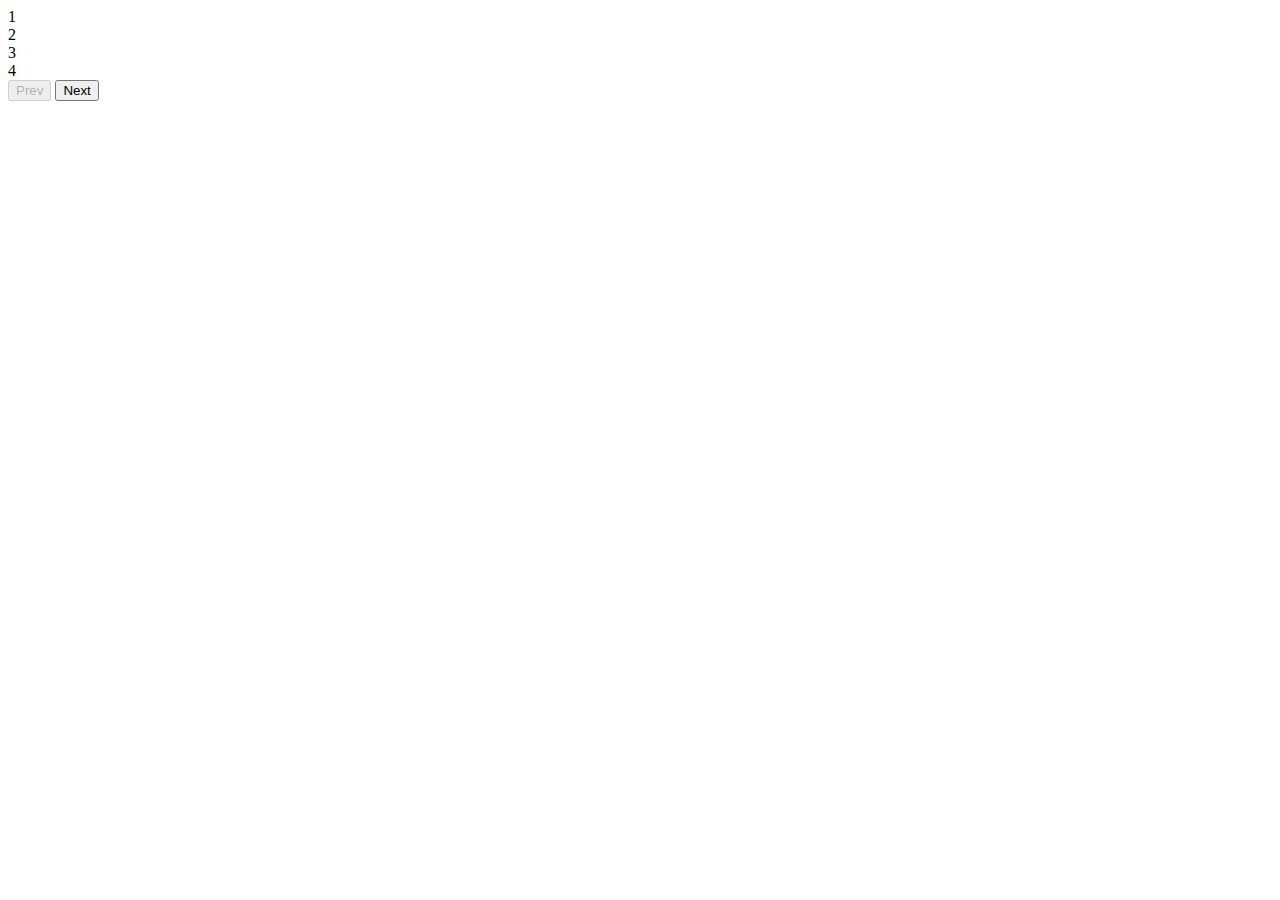
==== 50days50projects/Progress_Steps/index.html @ 7453ec49 "Created all document content" ====
<!DOCTYPE html>
<html lang="en">
  <head>
    <meta charset="UTF-8" />
    <meta http-equiv="X-UA-Compatible" content="IE=edge" />
    <meta name="viewport" content="width=device-width, initial-scale=1.0" />
    <link rel="stylesheet" href="style.css" />
    <title>Progress Steps</title>
  </head>
  <body>
    <div class="container">
     <div class="progress-container">
      <div class="progress" id="progress"></div>
      <div class="circle active">1</div>
      <div class="circle">2</div>
      <div class="circle">3</div>
      <div class="circle">4</div>
     </div>

     <button class="btn" id="prev" disabled>Prev</button>
     <button class="btn" id="next">Next</button>
    </div>

    <script src="script.js"></script>

  </body>
</html>
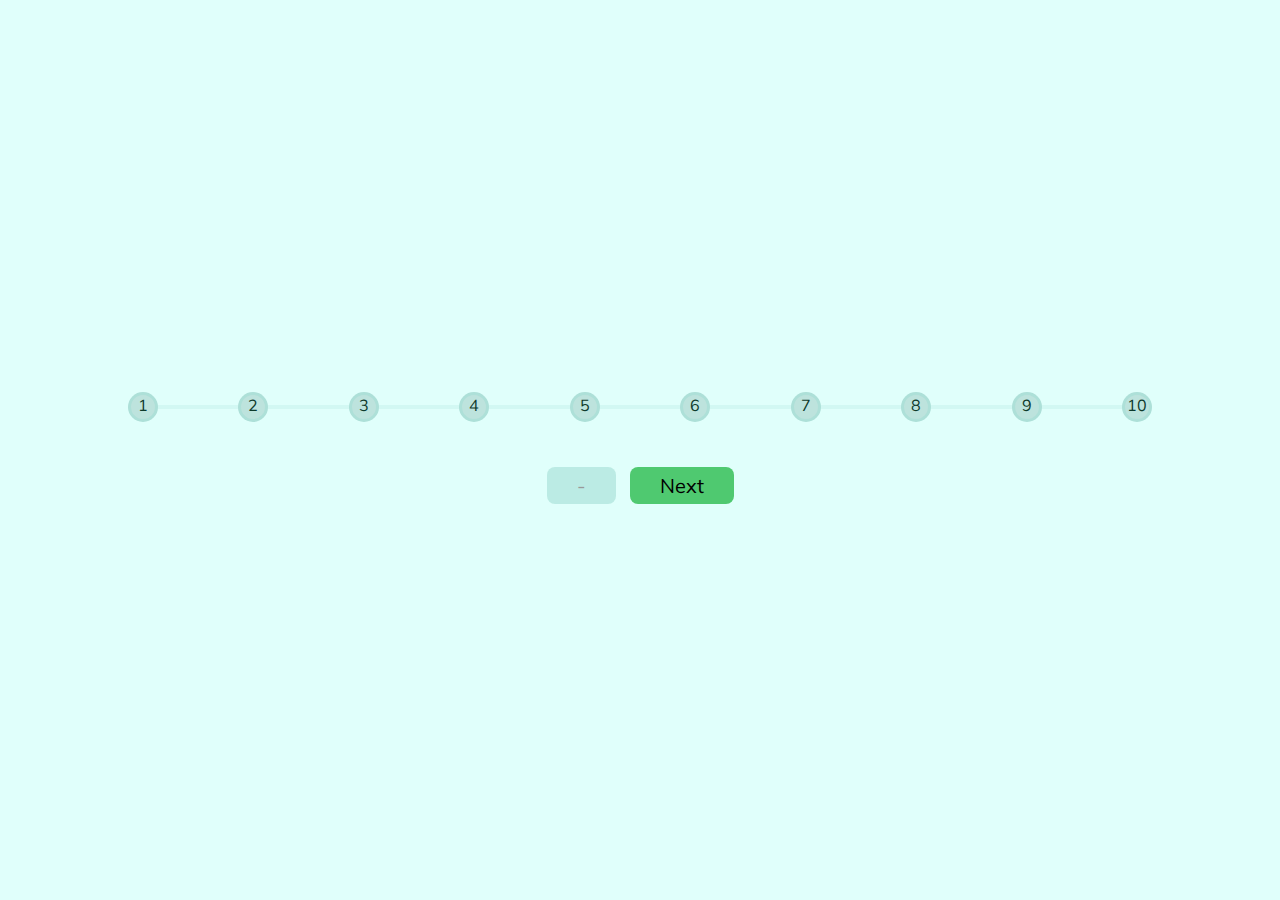
==== commit ad829ddf: "Project Finished" ====
--- a/50days50projects/Progress_Steps/index.html
+++ b/50days50projects/Progress_Steps/index.html
@@ -11,13 +11,19 @@
     <div class="container">
      <div class="progress-container">
       <div class="progress" id="progress"></div>
-      <div class="circle active">1</div>
+      <div class="circle">1</div>
       <div class="circle">2</div>
       <div class="circle">3</div>
       <div class="circle">4</div>
+      <div class="circle">5</div>
+      <div class="circle">6</div>
+      <div class="circle">7</div>
+      <div class="circle">8</div>
+      <div class="circle">9</div>
+      <div class="circle">10</div>
      </div>
 
-     <button class="btn" id="prev" disabled>Prev</button>
+     <button class="btn" id="prev" disabled>-</button>
      <button class="btn" id="next">Next</button>
     </div>
 
--- a/50days50projects/Progress_Steps/style.css
+++ b/50days50projects/Progress_Steps/style.css
@@ -0,0 +1,105 @@
+@import url("https://fonts.googleapis.com/css?family=Muli&display=swap");
+
+:root {
+  --line-border-fill: rgb(79, 201, 112);
+  --line-border-empty: rgba(163, 222, 212, 0.61);
+}
+
+* {
+  box-sizing: border-box;
+}
+
+body {
+  background-color: rgb(224, 255, 251);
+  font-family: "Muli", sans-serif;
+  margin: 0;
+  display: flex;
+  align-items: center;
+  justify-content: center;
+  height: 100vh;
+  overflow: hidden;
+}
+
+.container {
+  text-align: center;
+}
+
+.progress-container {
+  display: flex;
+  justify-content: space-between;
+  position: relative;
+  width: 80vw;
+  margin-bottom: 40px;
+  max-width: 100%;
+}
+/*Adjusting progress bar without fill*/
+.progress-container::before {
+  content: "";
+  background-color: var(--line-border-empty);
+  opacity: 35%;
+  position: absolute;
+  top: 50%;
+  left: 0;
+  transform: translateY(-50%);
+  height: 4px;
+  width: 100%;
+  z-index: -1;
+}
+
+/*Adjusting filled progress bar*/
+.progress {
+  background-color: var(--line-border-fill);
+  position: absolute;
+  top: 50%;
+  left: 0;
+  transform: translateY(-50%);
+  height: 4px;
+  width: 0%;
+  z-index: -1;
+  transition: 450ms ease-in-out;
+}
+
+/*Adjusting all circles*/
+.circle {
+  background-color: rgb(189, 227, 221);
+  color: rgb(13, 58, 43);
+  border-radius: 50%;
+  height: 30px;
+  width: 30px;
+  display: flex;
+  align-items: center;
+  justify-content: center;
+  border: 3px solid var(--line-border-empty);
+  display: block;
+}
+
+/*Adjusting active circle*/
+.circle.active {
+  border-color: var(--line-border-fill);
+  transition: 0.8s ease-in;
+}
+
+/*Adjusting buttons*/
+.btn {
+  background-color: var(--line-border-fill);
+  color: #000;
+  border: 0;
+  border-radius: 8px;
+  cursor: pointer;
+  font-family: inherit;
+  padding: 6px 30px;
+  margin: 5px;
+  font-size: 20px;
+  transition: 150ms ease;
+}
+.btn:active {
+  transform: scale(0.85);
+}
+.btn:focus {
+  outline: 0;
+}
+.btn:disabled {
+  background-color: var(--line-border-empty);
+  cursor: not-allowed;
+  color: #999;
+}
